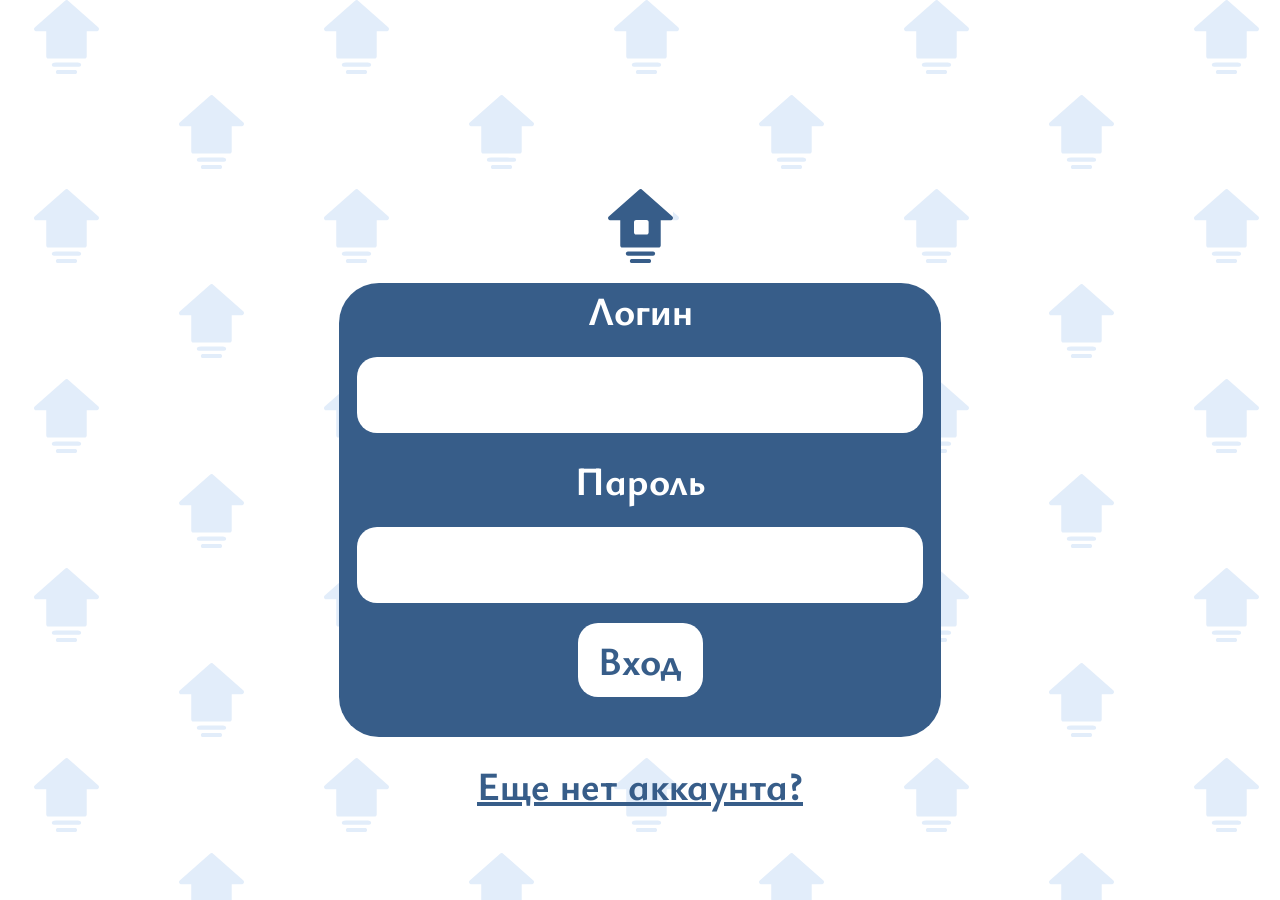
==== src/main/resources/static/html/login_page.html @ 92b258cd "frontend added" ====
<!DOCTYPE html>
<html lang="ru">
<link href="https://fonts.googleapis.com/css2?family=Ysabeau+Infant:wght@700&display=swap" rel="stylesheet">
<head>
    <meta charset="UTF-8">
    <meta name="viewport" content="width=device-width, initial-scale=1.0">
    <title>Sign in</title>
    <link rel="stylesheet" href="../css/login_page.css">
</head>
<body>

<header>
    <button class="logo" onclick="location.href='home.html'"></button>
</header>

<main>
    <div class="login_window">
        <label for="login">Логин</label>
        <input type="text" id="login" class="input_field" placeholder="">

        <label for="password">Пароль</label>
        <input type="password" id="password" class="input_field" placeholder="">

        <button class="login_button" onclick="location.href='main_page.html'">Вход</button>
    </div>
    <button class="no_account-button" onclick="location.href='registration_page.html'">Еще нет аккаунта?</button>
</main>

</body>
</html>
---- src/main/resources/static/css/login_page.css ----
body {
    font-family: "Ysabeau Infant", sans serif;
    font-weight: bold;
    font-size: 40px;
    color: #375D89;
    background: url("../images/BACKGROUND.svg");
    text-align: center;
}

header {
    display: flex;
    justify-content: center;
    align-items: center;
    margin: 189px 0 20px 0;
}

main {
    display: flex;
    align-items: center;
    justify-content: center;
    flex-direction: column;
}

label {
    font-size: 40px;
    font-weight: bold;
    color: white;
    margin-bottom: 47px;
}

.logo {
    background-image: url("../images/LOGO.svg");
    width: 65px;
    height: 74px;
    background-size: contain;
    border: none;
    cursor: pointer;
    background-color: #FFFFFF;
}

.login_window {
    background: #375D89;
    font-size: 26px;
    font-weight: 700;
    width: 602px;
    height: 454px;
    border-radius: 40px;
}

.input_field {
    width: 562px;
    height: 74px;
    border-radius: 20px;
    border: none;
    font-size: 26px;
    color: black;
    text-align: center;
    margin: 20px 0 20px 0;
}

/* Login button */
.login_button {
    width: 125px;
    height: 74px;
    border-radius: 20px;
    border: none;
    background-color: #FFFFFF;
    color: #375D89;
    font-family: "Ysabeau Infant", sans-serif;
    font-weight: bold;
    font-size: 40px;
    cursor: pointer;
    justify-content: center;
    align-items: center;
    position: relative;
    transition: background-color 0.3s ease, transform 0.3s ease-in-out;
    transform-origin: center;
}

.login_button::before {
    color: #375D89;
}

.login_button:hover {
    background-color: #E2EDFA;
    transform: scale(0.98);
}

/* Register button */
.register_button {
    width: 271px;
    height: 74px;
    border-radius: 20px;
    border: none;
    background-color: #FFFFFF;
    color: #375D89;
    font-family: "Ysabeau Infant", sans-serif;
    font-weight: bold;
    font-size: 40px;
    cursor: pointer;
    justify-content: center;
    align-items: center;
    position: relative;
    transition: background-color 0.3s ease, transform 0.3s ease-in-out;
    transform-origin: center;
}

.register_button::before {
    color: #375D89;
}

.register_button:hover {
    background-color: #E2EDFA;
    transform: scale(0.98);
}

.no_account-button {
    font-family: "Ysabeau Infant", sans-serif;
    font-weight: bold;
    font-size: 40px;
    text-decoration: underline;
    color: #375D89;
    background: none;
    border: none;
    cursor: pointer;
    text-align: center;
    margin-top: 20px;
    transition: color 0.3s ease, transform 0.3s ease-in-out;
}

.no_account-button:hover {
    color: black;
}
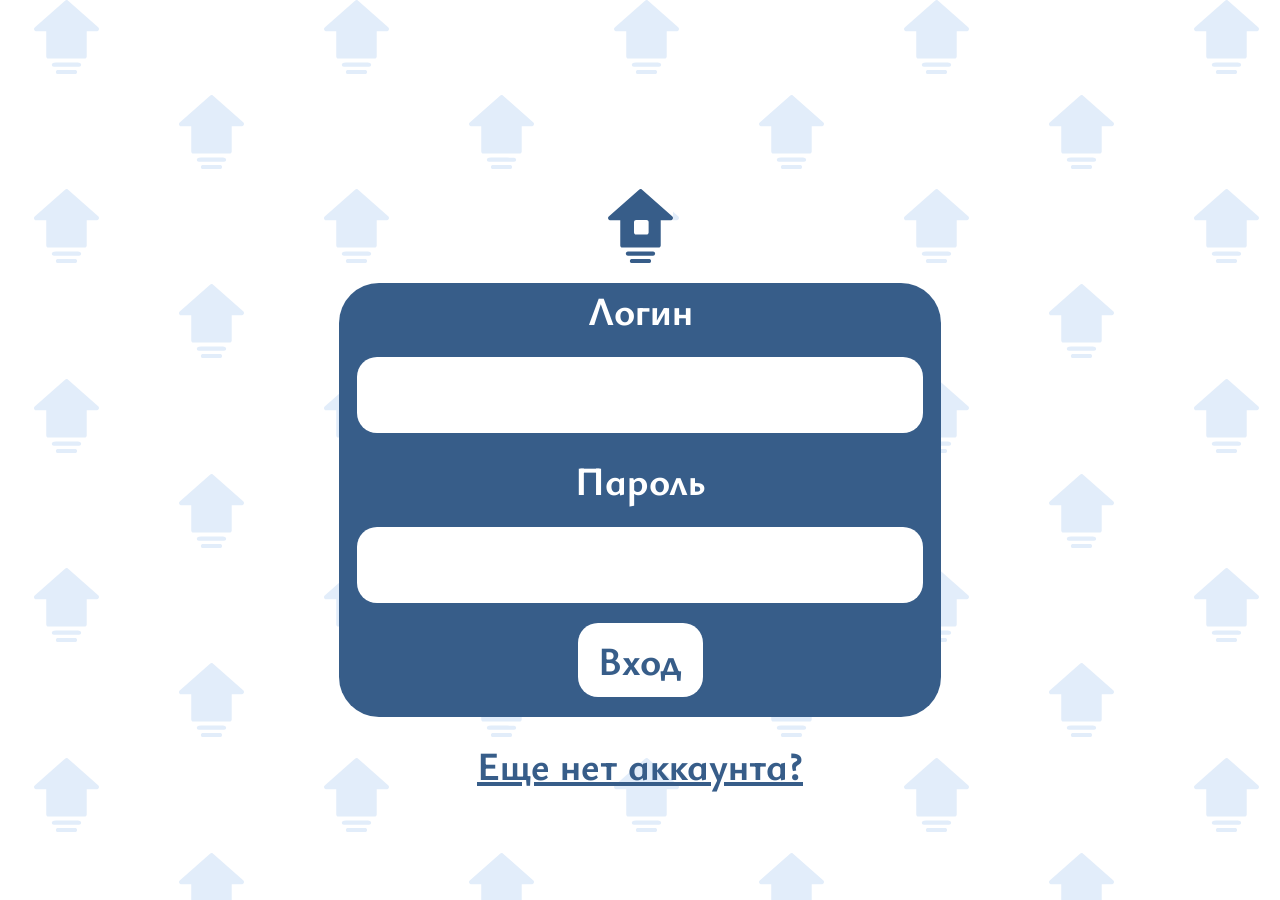
==== commit 9ae18d50: "merged frontend and spring" ====
--- a/src/main/resources/static/html/login_page.html
+++ b/src/main/resources/static/html/login_page.html
@@ -21,10 +21,11 @@
         <label for="password">Пароль</label>
         <input type="password" id="password" class="input_field" placeholder="">
 
-        <button class="login_button" onclick="location.href='main_page.html'">Вход</button>
+        <button class="login_button" onclick="signUpUser()">Вход</button>
     </div>
     <button class="no_account-button" onclick="location.href='registration_page.html'">Еще нет аккаунта?</button>
 </main>
 
+<script src="../js/script.js"></script>
 </body>
 </html>
--- a/src/main/resources/static/css/login_page.css
+++ b/src/main/resources/static/css/login_page.css
@@ -43,8 +43,9 @@
     font-size: 26px;
     font-weight: 700;
     width: 602px;
-    height: 454px;
+    height: auto;
     border-radius: 40px;
+    padding-bottom: 20px;
 }
 
 .input_field {
